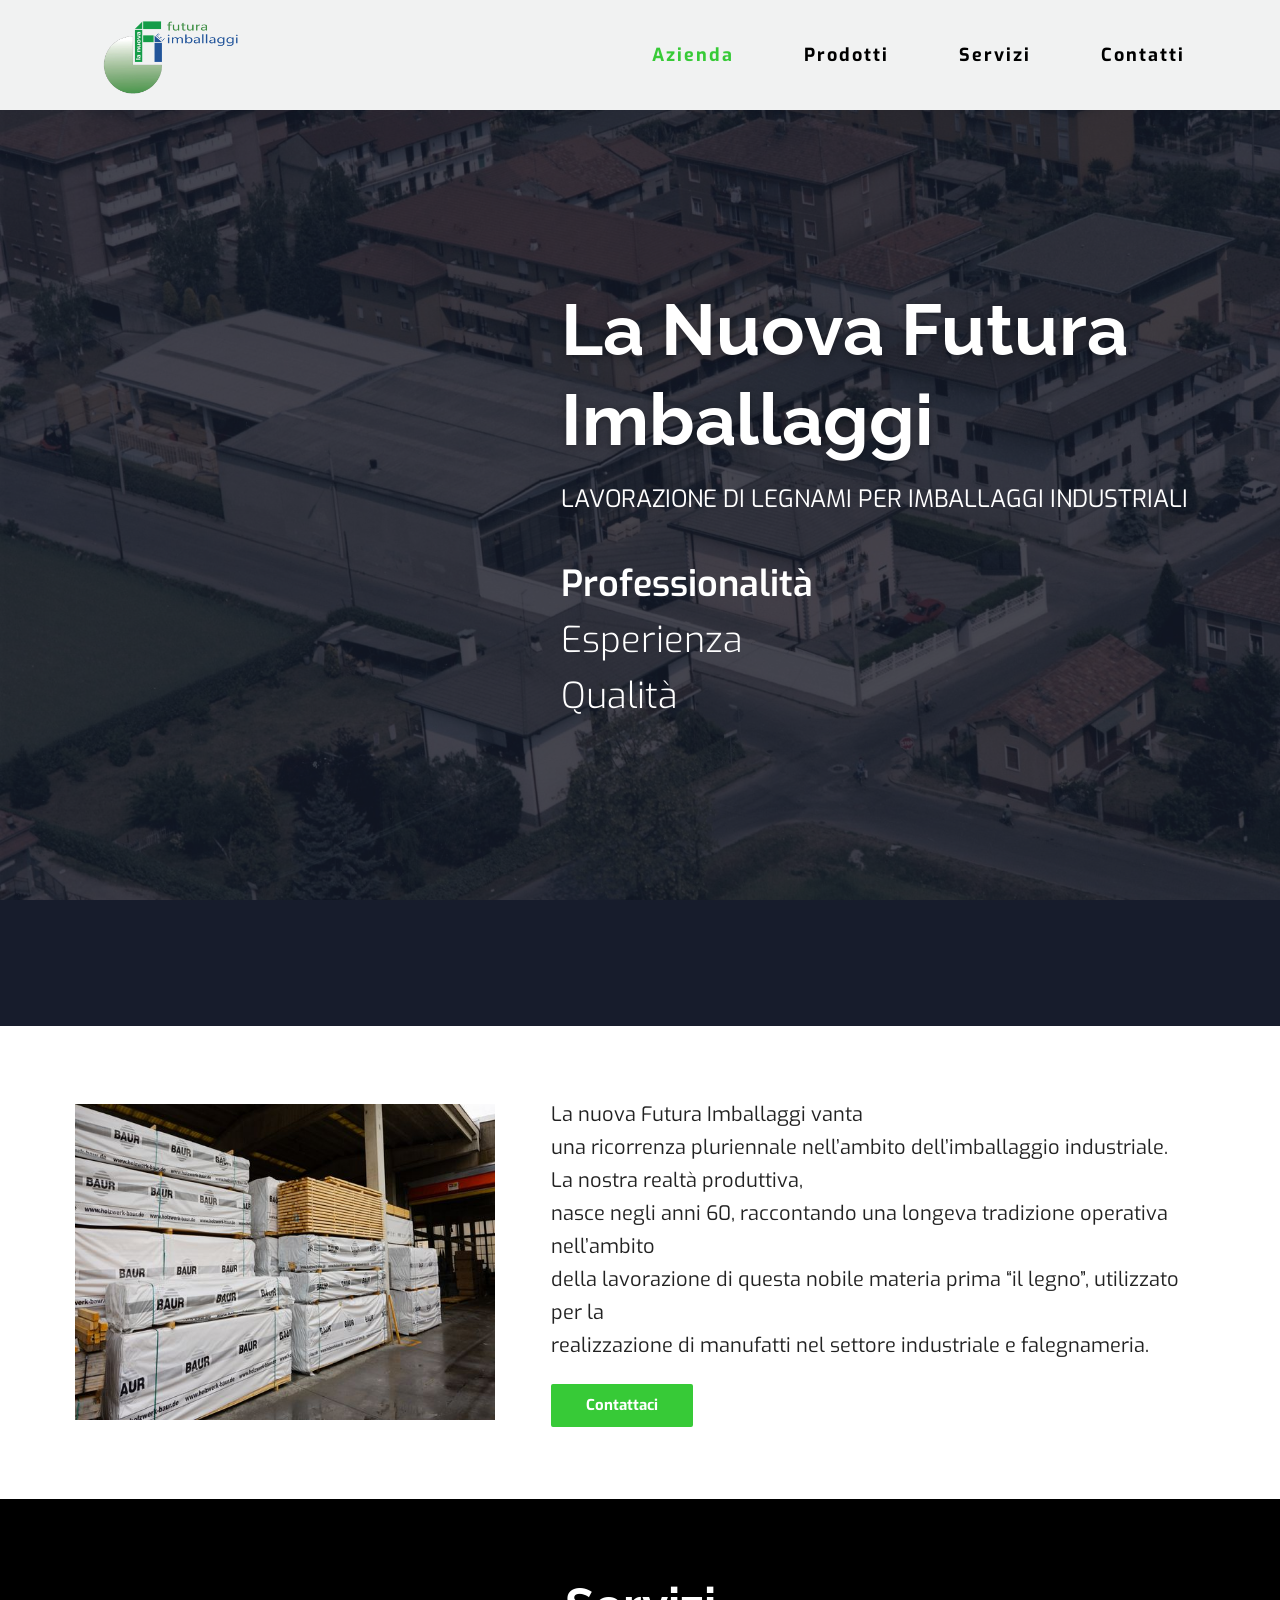
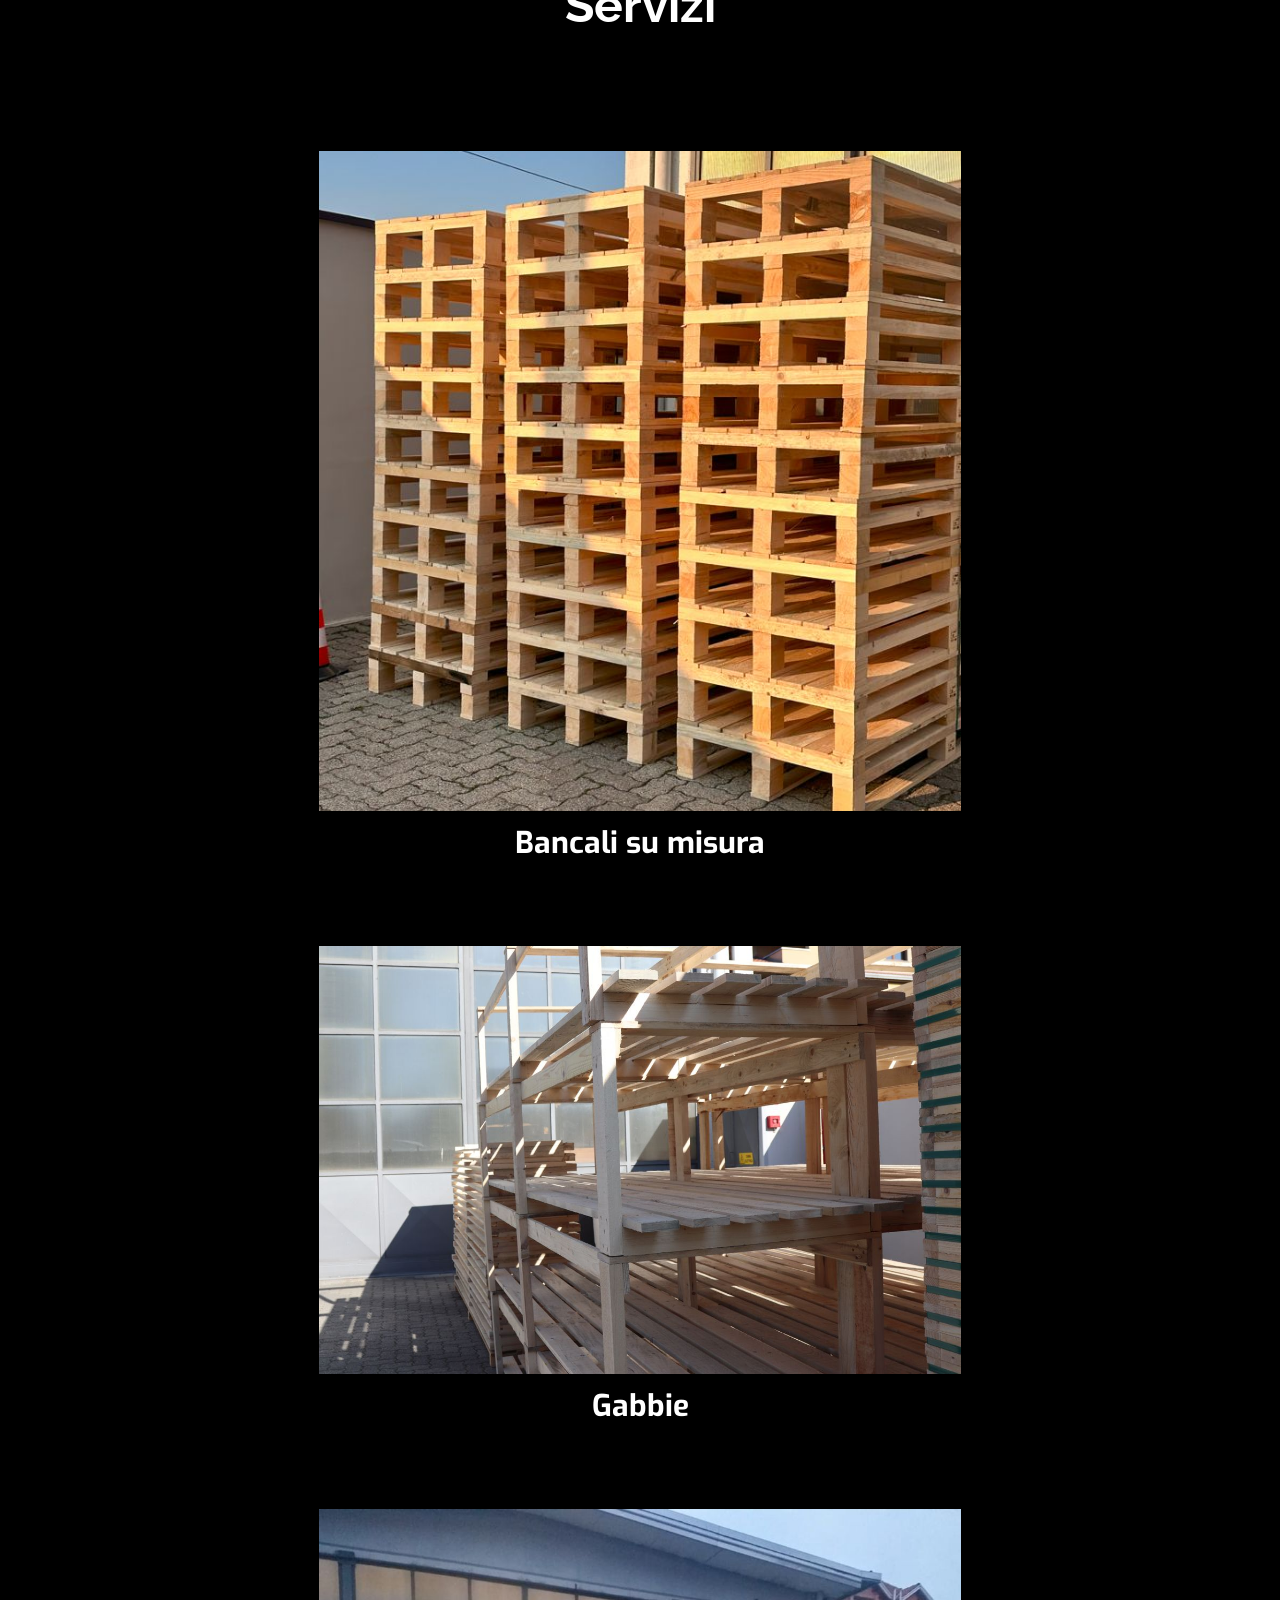
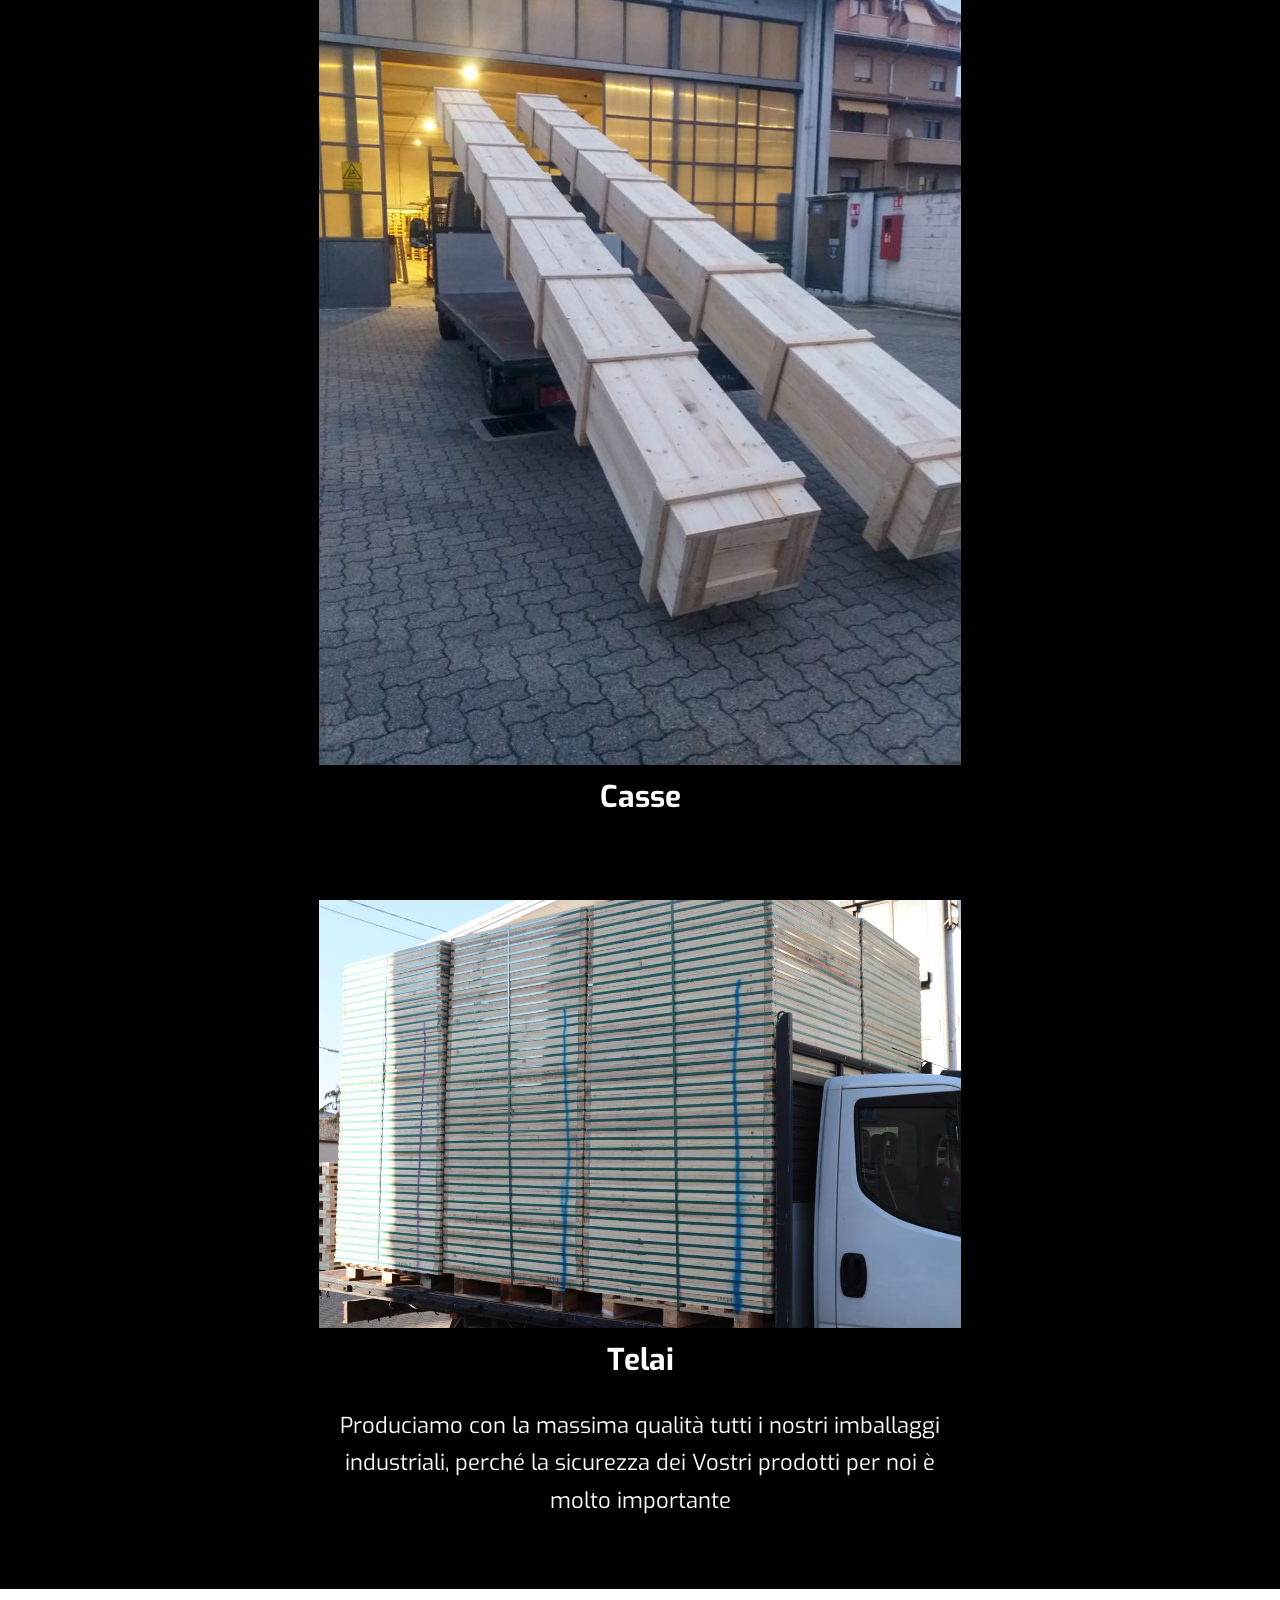
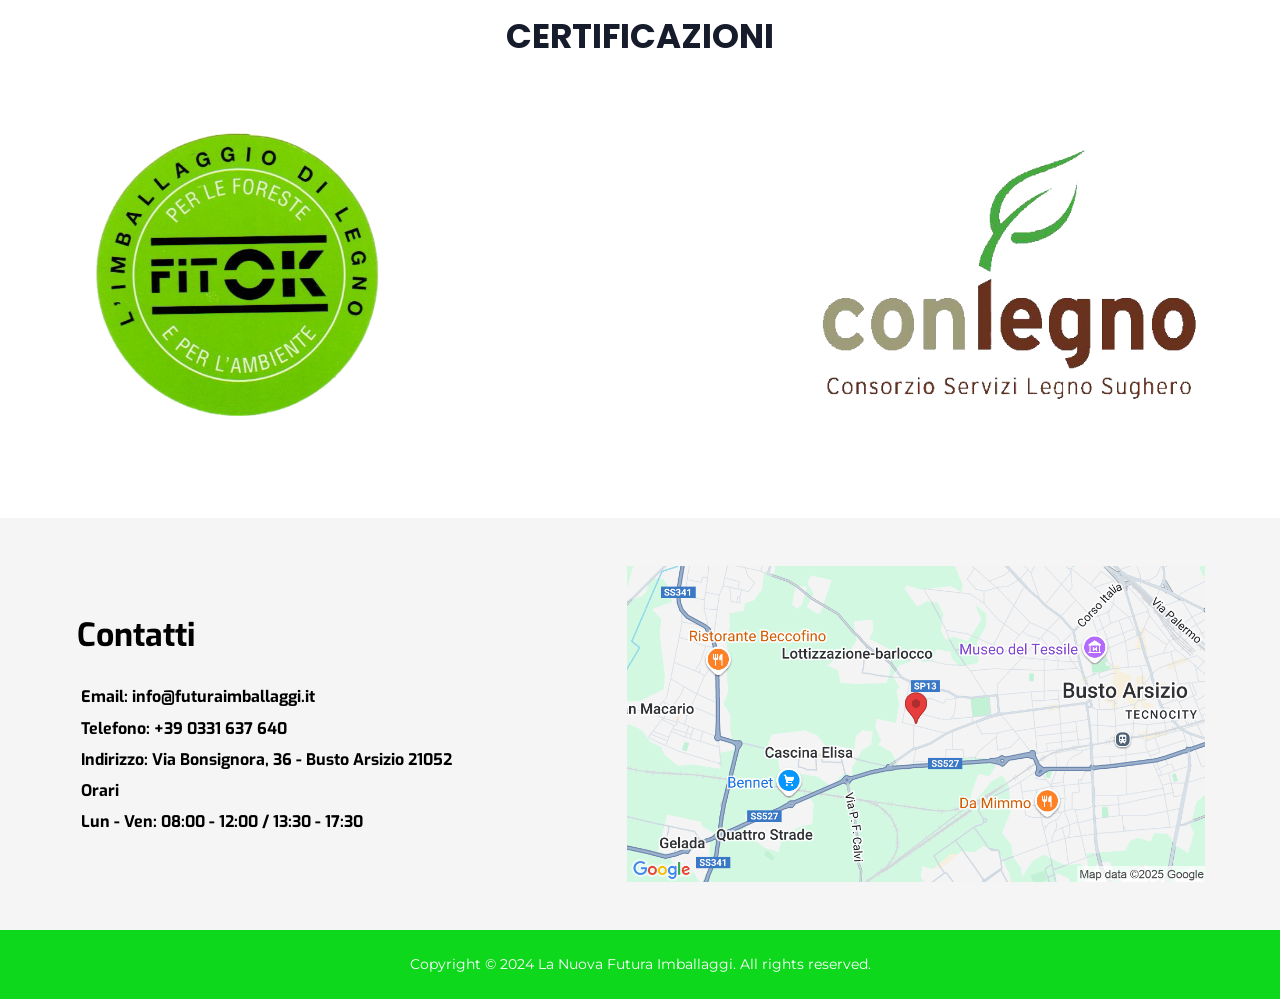
==== index.html @ c1a24e2b "Sito futuraimballaggi.it migrato da GoHighLevel Co-Authored-By: Claude Opus 5.5 <noreply@anthropic.c" ====
<!doctype html>
<html lang="it">
<head>
<meta charset="utf-8">
<meta name="viewport" content="width=device-width, initial-scale=1">
<title>La Nuova Futura Imballaggi – Lavorazione di legnami per imballaggi industriali</title>
<meta name="description" content="La Nuova Futura Imballaggi, Busto Arsizio: bancali su misura, gabbie, casse e telai in legno per imballaggi industriali dagli anni 60.">
<link rel="icon" href="assets/logo.png">
<link rel="preconnect" href="https://fonts.googleapis.com"><link rel="preconnect" href="https://fonts.gstatic.com" crossorigin>
<link href="https://fonts.googleapis.com/css2?family=Exo:wght@300;400;600;700&family=Raleway:wght@300;400;700&family=Poppins:wght@700&family=Montserrat:wght@400&display=swap" rel="stylesheet">
<link rel="stylesheet" href="style.css">
</head>
<body>
<header class="header" id="header">
  <div class="wrap">
    <a class="logo" href="index.html"><img src="assets/logo.png" alt="Futura Imballaggi"></a>
    <button class="burger" aria-label="Menu" onclick="document.getElementById('header').classList.toggle('aperto')"><span></span></button>
    <nav class="nav">
      <a href="index.html" class="attivo">Azienda</a>
      <a href="prodotti.html">Prodotti</a>
      <a href="servizi.html">Servizi</a>
      <a href="contatti.html">Contatti</a>
    </nav>
  </div>
</header>

<section class="hero-home">
  <div class="wrap">
    <div class="testo">
      <h1>La Nuova Futura Imballaggi</h1>
      <p class="sotto">Lavorazione di legnami per imballaggi industriali</p>
      <p class="valori"><strong>Professionalità</strong><span>Esperienza</span><span>Qualità</span></p>
    </div>
  </div>
</section>
<div class="banda"></div>

<section class="azienda">
  <div class="wrap">
    <div class="foto"><img src="assets/magazzino.jpg" alt="Magazzino legnami La Nuova Futura Imballaggi"></div>
    <div class="testo">
      <p>La nuova Futura Imballaggi vanta<br>una ricorrenza pluriennale nell’ambito dell’imballaggio industriale.<br>La nostra realtà produttiva,<br>nasce negli anni 60, raccontando una longeva tradizione operativa nell’ambito<br>della lavorazione di questa nobile materia prima “il legno”, utilizzato per la<br>realizzazione di manufatti nel settore industriale e falegnameria.</p>
      <a class="btn" href="contatti.html">Contattaci</a>
    </div>
  </div>
</section>

<section class="servizi-home">
  <div class="wrap">
    <h2>Servizi</h2>
    <div class="card bancali"><img src="assets/bancali-su-misura.jpg" alt="Bancali su misura"><h3>Bancali su misura</h3></div>
    <div class="card gabbie"><img src="assets/gabbie.jpg" alt="Gabbie in legno"><h3>Gabbie</h3></div>
    <div class="card casse"><img src="assets/casse.jpg" alt="Casse in legno"><h3>Casse</h3></div>
    <div class="card telai"><img src="assets/telai.jpg" alt="Telai in legno"><h3>Telai</h3></div>
    <p class="chiusura">Produciamo con la massima qualità tutti i nostri imballaggi industriali, perché la sicurezza dei Vostri prodotti per noi è molto importante</p>
  </div>
</section>

<section class="certificazioni">
  <div class="wrap">
    <h2>CERTIFICAZIONI</h2>
    <div class="loghi">
      <img class="fitok" src="assets/cert-fitok.png" alt="FITOK – Imballaggio di legno per le foreste e per l'ambiente">
      <img class="conlegno" src="assets/cert-conlegno.png" alt="Conlegno – Consorzio Servizi Legno Sughero">
    </div>
  </div>
</section>

<section class="contatti-home">
  <div class="wrap">
    <div>
      <h4>Contatti</h4>
      <p>Email: <a href="mailto:info@futuraimballaggi.it">info@futuraimballaggi.it</a><br>
      Telefono: <a href="tel:+390331637640">+39 0331 637 640</a><br>
      Indirizzo: Via Bonsignora, 36 - Busto Arsizio 21052<br>
      Orari<br>
      Lun - Ven: 08:00 - 12:00 / 13:30 - 17:30</p>
    </div>
    <a class="mappa" href="https://www.google.com/maps/search/?api=1&query=Google&query_place_id=ChIJQ7QGk66LhkcRwhSqW_oewTc" target="_blank" rel="noopener"><img src="assets/mappa-home.png" alt="Via Bonsignora, 36, 21052 Busto Arsizio VA, Italia"></a>
  </div>
</section>
<footer class="footer">Copyright © 2024 La Nuova Futura Imballaggi. All rights reserved.</footer>
</body>
</html>
---- style.css ----
/* La Nuova Futura Imballaggi — replica del sito originale */
:root{
  --verde:#37ca37;
  --verde-footer:#0dd81c;
  --verde-titolo:#13c91f;
  --header:#f1f2f2;
  --notte:#171c2c;
  --grigio-chiaro:#f6f6f6;
  --grigio-sezione:#f5f5f5;
  --testo:#000;
  --testo-tenue:#6b6b6b;
  --max:1170px;
}
*{box-sizing:border-box;margin:0;padding:0}
html{scroll-behavior:smooth}
body{font-family:'Exo',sans-serif;color:var(--testo);background:#fff;line-height:1.5;-webkit-font-smoothing:antialiased}
img{max-width:100%;display:block}
a{color:inherit;text-decoration:none}
.wrap{max-width:var(--max);margin:0 auto;padding:0 20px}
.header .wrap{max-width:1130px}

/* HEADER */
.header{background:var(--header);position:sticky;top:0;z-index:50}
.header .wrap{display:flex;align-items:center;justify-content:space-between;height:110px}
.logo img{height:96px;width:auto}
.nav{display:flex;gap:70px}
.nav a{font-family:'Exo',sans-serif;font-weight:700;font-size:18px;letter-spacing:2px;color:#000;transition:color .2s}
.nav a:hover,.nav a.attivo{color:var(--verde)}
.burger{display:none;background:none;border:0;cursor:pointer;width:34px;height:26px;position:relative}
.burger span,.burger span::before,.burger span::after{position:absolute;left:0;width:34px;height:3px;background:#000;content:"";transition:.25s}
.burger span{top:11px}.burger span::before{top:-10px}.burger span::after{top:10px}
.header.aperto .burger span{background:transparent}
.header.aperto .burger span::before{top:0;transform:rotate(45deg)}
.header.aperto .burger span::after{top:0;transform:rotate(-45deg)}

/* HERO HOME */
.hero-home{position:relative;background:url(assets/hero-azienda.jpg) center/cover no-repeat;min-height:790px;display:flex;align-items:center}
.hero-home::before{content:"";position:absolute;inset:0;background:rgba(23,28,44,.72)}
.hero-home .wrap{position:relative;width:100%;display:flex;justify-content:flex-end}
.hero-home .testo{width:57%;color:#fff;padding-left:0}
.hero-home h1{font-family:'Raleway',sans-serif;font-weight:700;font-size:72px;line-height:1.25;text-shadow:0 2px 8px rgba(0,0,0,.3)}
.hero-home .sotto{font-family:'Exo',sans-serif;font-size:24px;text-transform:uppercase;margin:16px 0 40px}
.hero-home .valori{font-family:'Exo',sans-serif;font-size:36px;line-height:1.55}
.hero-home .valori strong{font-weight:600}
.hero-home .valori span{font-weight:300;display:block}
.banda{background:var(--notte);height:126px}

/* CHI SIAMO */
.azienda{padding:72px 0}
.azienda .wrap{display:flex;gap:56px;align-items:center}
.azienda .foto{flex:0 0 420px}
.azienda .foto img{width:100%;height:316px;object-fit:cover}
.azienda .testo{font-size:20px;line-height:1.65;color:#222}
.btn{display:inline-block;background:var(--verde);color:#fff;font-family:'Exo',sans-serif;font-weight:700;font-size:15px;padding:7px 33px;border-radius:2px;margin-top:22px;border:2px solid var(--verde);transition:.2s}
.btn:hover{background:#2fb32f}

/* SERVIZI (home) */
.servizi-home{background:#000;color:#fff;padding:70px 0 70px;text-align:center}
.servizi-home h2{font-family:'Raleway',sans-serif;font-weight:700;font-size:48px;margin-bottom:110px}
.card{width:642px;max-width:100%;margin:0 auto 80px}
.card img{width:100%;object-fit:cover}
.card h3{font-family:'Exo',sans-serif;font-weight:700;font-size:30px;margin-top:10px}
.card.bancali img{height:660px}
.card.gabbie img{height:428px}
.card.casse img{height:856px}
.card.telai img{height:428px}
.servizi-home .card:last-of-type{margin-bottom:24px}
.servizi-home .chiusura{max-width:642px;margin:0 auto;font-size:22px;line-height:1.7}

/* CERTIFICAZIONI */
.certificazioni{background:#fff;padding:22px 0 90px;text-align:center}
.certificazioni h2{font-family:'Poppins',sans-serif;font-weight:700;font-size:34px;color:var(--notte);margin-bottom:60px}
.certificazioni .loghi{display:flex;justify-content:space-between;align-items:center}
.certificazioni .fitok{width:316px;margin-left:5px}
.certificazioni .conlegno{width:390px}
.certificazioni.piccolo h2{font-family:'Raleway',sans-serif;font-size:28px;margin-bottom:68px}
.certificazioni.piccolo .fitok{width:265px}
.certificazioni.piccolo .conlegno{width:360px}

/* CONTATTI (piè di pagina home) */
.contatti-home{background:var(--grigio-sezione);padding:48px 0}
.contatti-home .wrap{display:flex;justify-content:space-between;align-items:center;gap:40px}
.contatti-home h4{font-family:'Exo',sans-serif;font-weight:700;font-size:32px;margin-bottom:22px;padding-left:2px}
.contatti-home p{font-family:'Exo',sans-serif;font-weight:700;font-size:16px;line-height:1.95;padding-left:6px}
.contatti-home .mappa img{width:578px;height:316px;object-fit:cover}

/* FOOTER */
.footer{background:var(--verde-footer);color:#fff;text-align:center;padding:24px 20px;font-family:'Montserrat',sans-serif;font-size:14px}

/* HERO PAGINE INTERNE */
.hero-pagina{position:relative;background-position:center;background-size:cover;height:620px;display:flex;align-items:flex-start;justify-content:center}
.hero-pagina::before{content:"";position:absolute;inset:0;background:rgba(23,28,44,.62)}
.hero-pagina h1{position:relative;margin-top:240px;margin-right:34px;font-family:'Raleway',sans-serif;font-weight:700;font-size:72px;color:#fff;text-shadow:0 2px 8px rgba(0,0,0,.25)}
.hero-pagina.prodotti{background-image:url(assets/hero-prodotti.jpg)}
.hero-pagina.stabilimento{background-image:url(assets/hero-stabilimento.jpg);background-position:center 30%}

/* PRODOTTI */
.prodotti-testo{padding:58px 20px 70px;text-align:center;font-family:'Raleway',sans-serif;font-weight:300;font-size:26px;line-height:1.3;color:var(--testo-tenue)}
.prodotti-testo .intro{max-width:870px;margin:0 auto 64px}
.prodotti-testo strong{font-weight:700}
.prodotti-testo p{margin-bottom:34px}
.prodotti-testo .blocco{margin-top:66px}
.galleria{display:grid;grid-template-columns:repeat(3,1fr);gap:100px 10px;max-width:1120px;margin:30px auto 120px;padding:0 0}
.galleria img{width:100%;height:250px;object-fit:cover}

/* SERVIZI */
.servizi-pagina{background:var(--grigio-sezione);padding:56px 0 66px}
.servizi-pagina .testo{text-align:center;font-family:'Exo',sans-serif;font-size:19.5px;line-height:1.35;color:#555;max-width:1150px;margin:0 auto 74px;padding:0 20px}
.carosello{position:relative;max-width:1140px;margin:0 auto;height:500px;overflow:hidden;background:#000}
.carosello .slide{position:absolute;inset:0;opacity:0;transition:opacity .6s}
.carosello .slide.attiva{opacity:1}
.carosello .slide img{width:100%;height:100%;object-fit:cover}
.carosello button.freccia{position:absolute;top:50%;transform:translateY(-50%);background:none;border:0;color:#fff;font-size:34px;cursor:pointer;padding:10px 14px;z-index:2;text-shadow:0 1px 4px rgba(0,0,0,.5)}
.carosello .prev{left:6px}.carosello .next{right:6px}
.carosello .punti{position:absolute;bottom:16px;left:0;right:0;display:flex;justify-content:center;gap:8px;z-index:2}
.carosello .punti button{width:9px;height:9px;border-radius:50%;border:0;background:rgba(255,255,255,.5);cursor:pointer}
.carosello .punti button.attivo{background:#fff}

/* CONTATTI */
.contatti-pagina{background:var(--grigio-sezione);padding:96px 0 230px;text-align:center}
.contatti-pagina .mappa img{width:1100px;max-width:100%;height:300px;object-fit:cover;margin:0 auto}
.contatti-pagina h2{font-family:'Raleway',sans-serif;font-weight:700;font-size:28px;color:var(--verde-titolo);margin:44px 0 22px}
.contatti-pagina p{font-family:'Raleway',sans-serif;font-size:18px;line-height:1.5;color:#000}
.contatti-pagina .sede{margin-top:22px}

/* MOBILE */
@media (max-width:900px){
  .header .wrap{height:80px}
  .logo img{height:60px}
  .burger{display:block}
  .nav{position:absolute;top:80px;left:0;right:0;background:var(--header);flex-direction:column;gap:0;max-height:0;overflow:hidden;transition:max-height .3s}
  .nav a{padding:16px 24px;border-top:1px solid #ddd}
  .header.aperto .nav{max-height:320px}
  .hero-home{min-height:560px}
  .hero-home .testo{width:100%;padding:0}
  .hero-home h1{font-size:42px}
  .hero-home .sotto{font-size:17px}
  .hero-home .valori{font-size:26px}
  .banda{height:60px}
  .azienda .wrap{flex-direction:column;gap:28px}
  .azienda .foto{flex:none;width:100%}
  .azienda .testo{font-size:17px}
  .servizi-home h2{font-size:38px;margin-bottom:50px}
  .card{margin-bottom:50px}
  .card.bancali img{height:auto;aspect-ratio:696/716}
  .card.gabbie img,.card.telai img{height:auto;aspect-ratio:3/2}
  .card.casse img{height:auto;aspect-ratio:3/4}
  .card h3{font-size:24px}
  .servizi-home .chiusura{font-size:18px}
  .certificazioni h2{font-size:28px;margin-bottom:36px}
  .certificazioni .loghi{flex-direction:column;gap:40px}
  .certificazioni .fitok,.certificazioni.piccolo .fitok{width:220px;margin:0}
  .certificazioni .conlegno,.certificazioni.piccolo .conlegno{width:280px}
  .contatti-home .wrap{flex-direction:column;align-items:flex-start}
  .contatti-home .mappa img{width:100%;height:auto}
  .hero-pagina{height:380px}
  .hero-pagina h1{font-size:44px;margin:150px 0 0}
  .prodotti-testo{font-size:20px}
  .galleria{grid-template-columns:1fr;gap:14px;padding:0 20px;margin-bottom:70px}
  .galleria img{height:auto;aspect-ratio:4/3}
  .servizi-pagina .testo{font-size:17px}
  .carosello{height:280px;margin:0 20px}
  .contatti-pagina{padding:56px 20px 110px}
  .contatti-pagina .mappa img{height:180px}
}
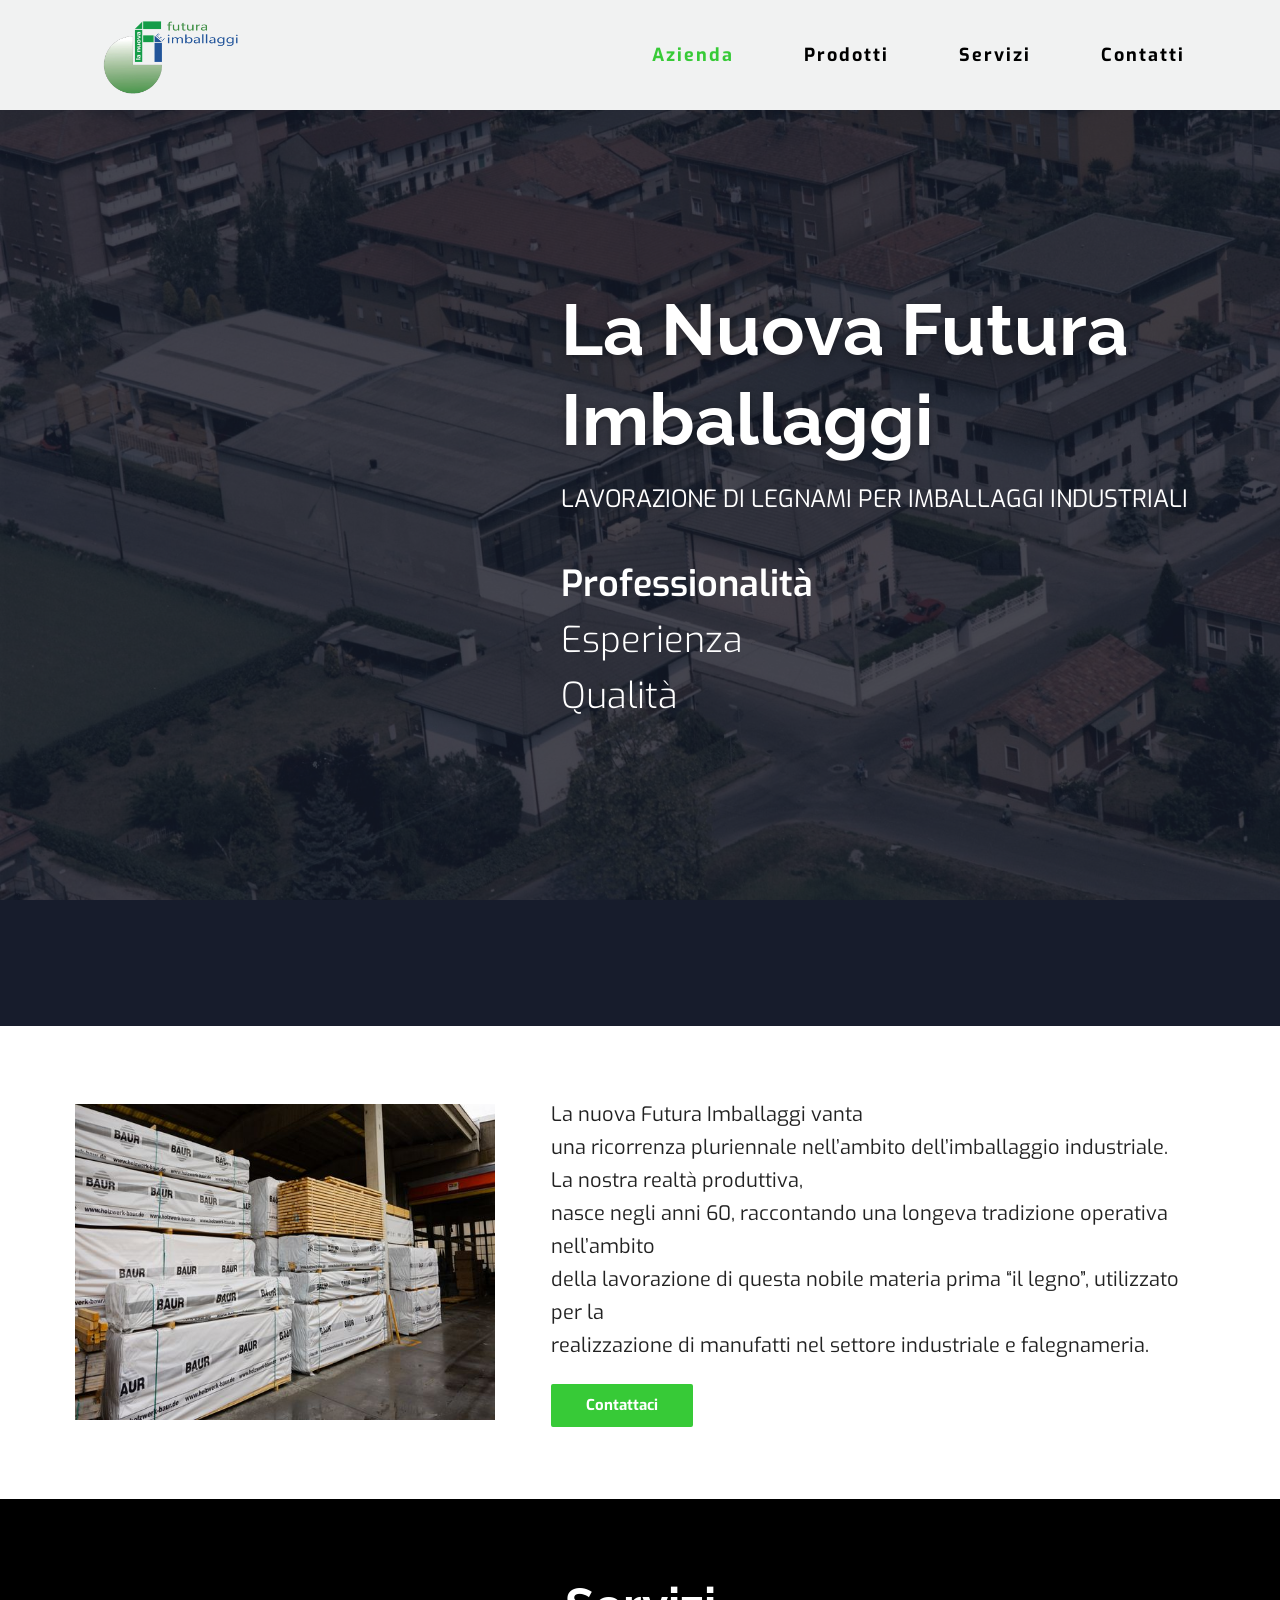
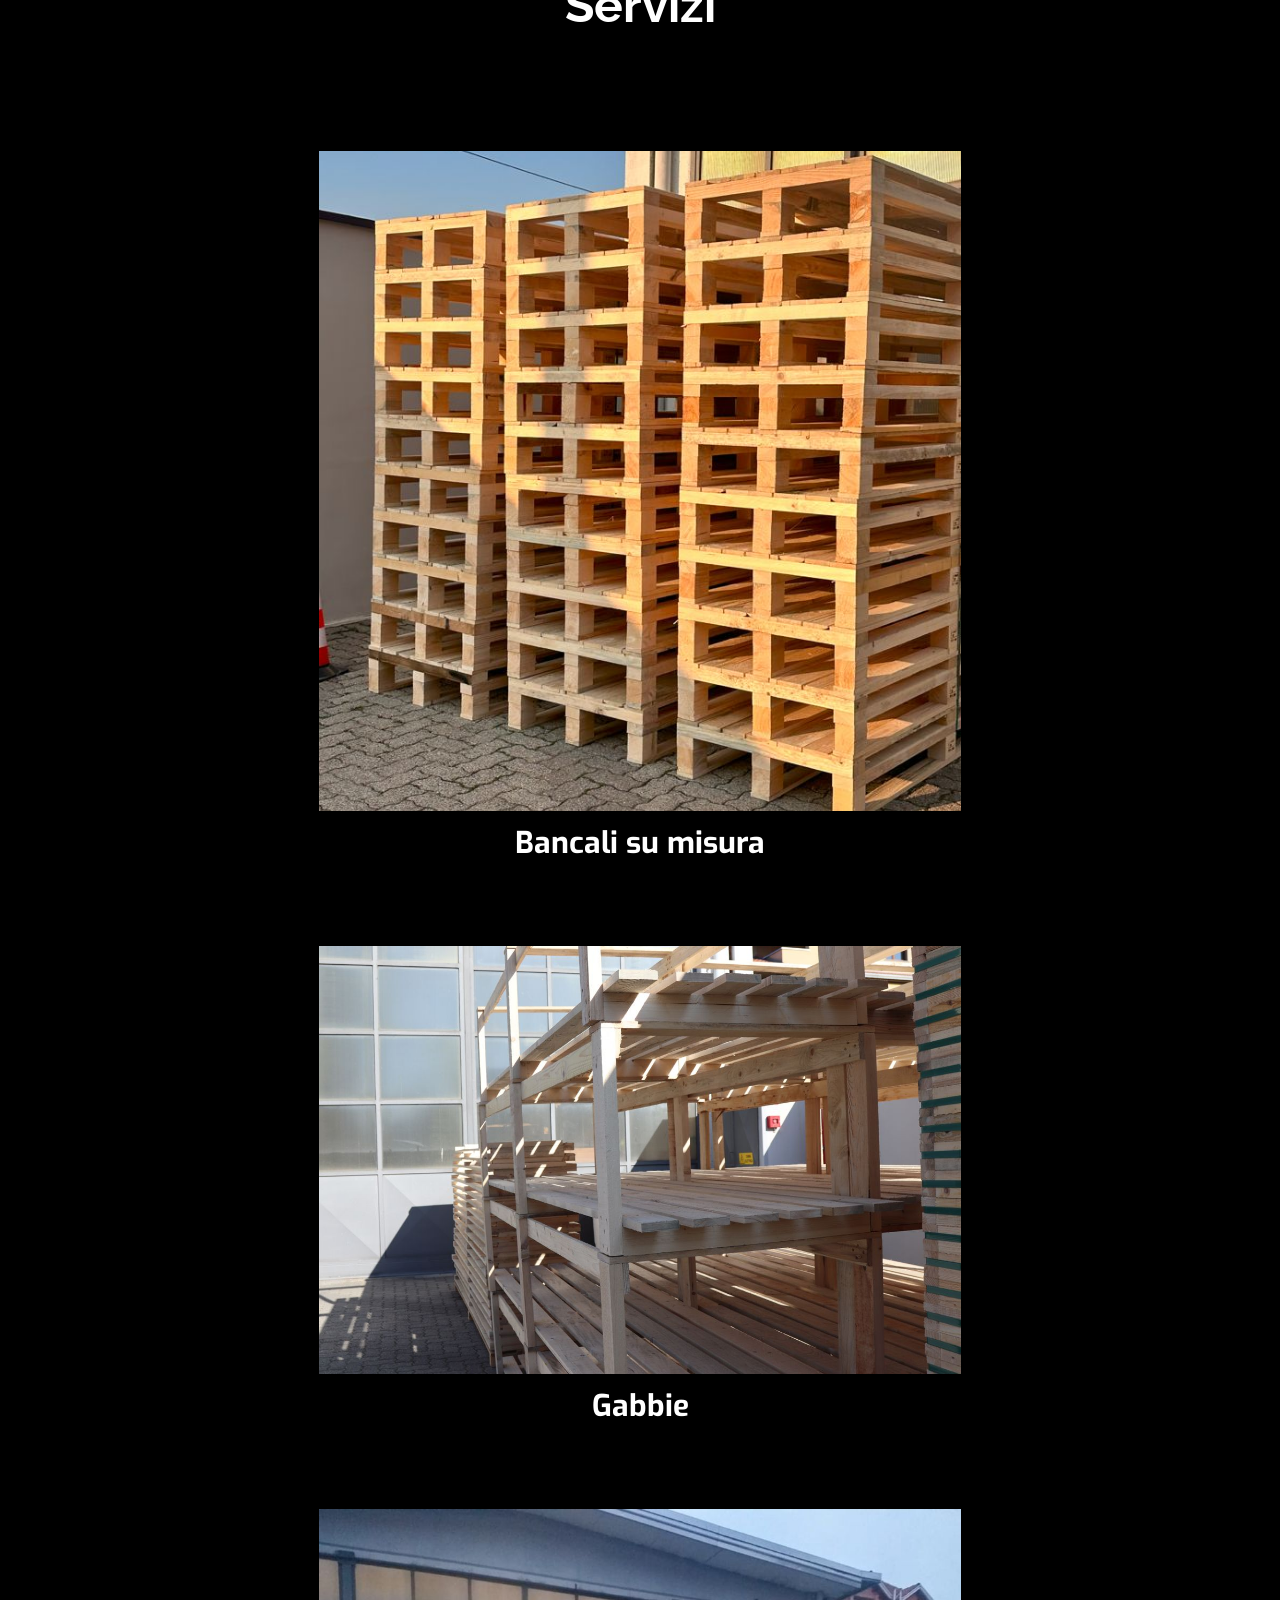
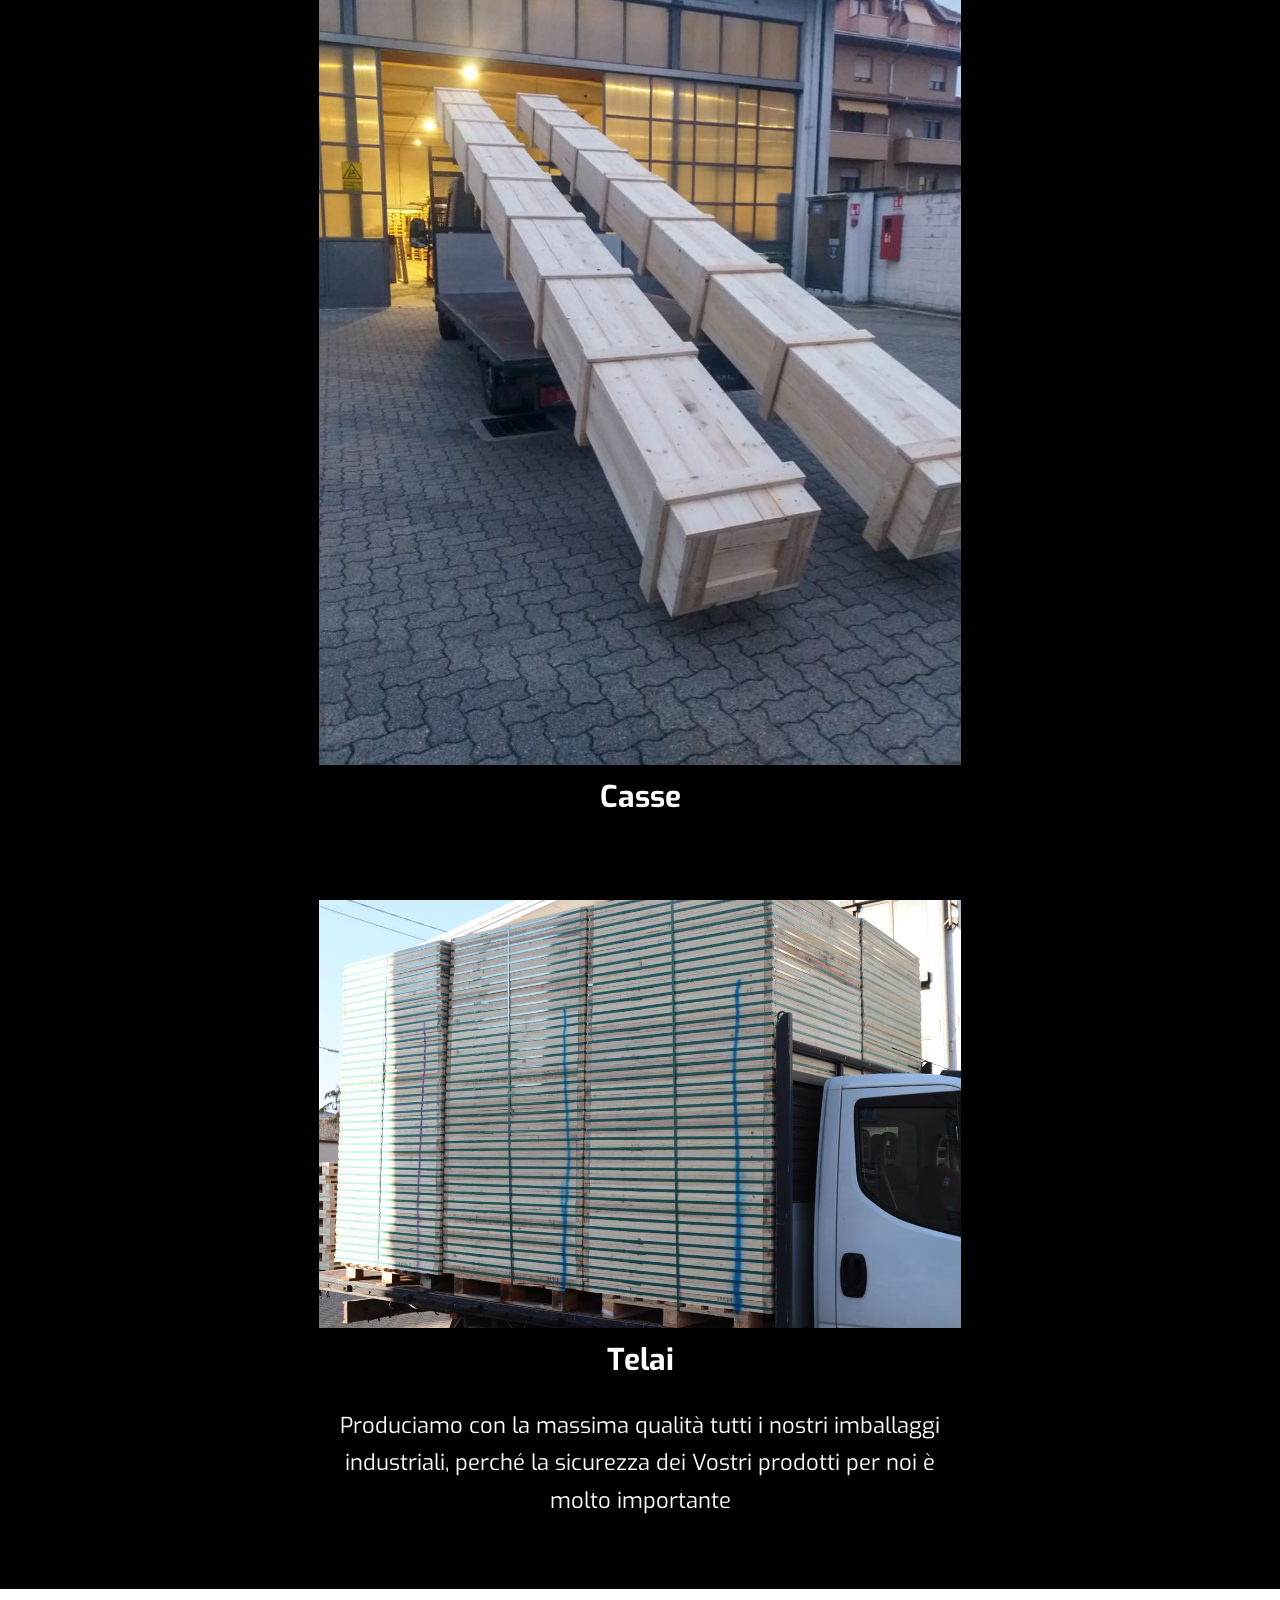
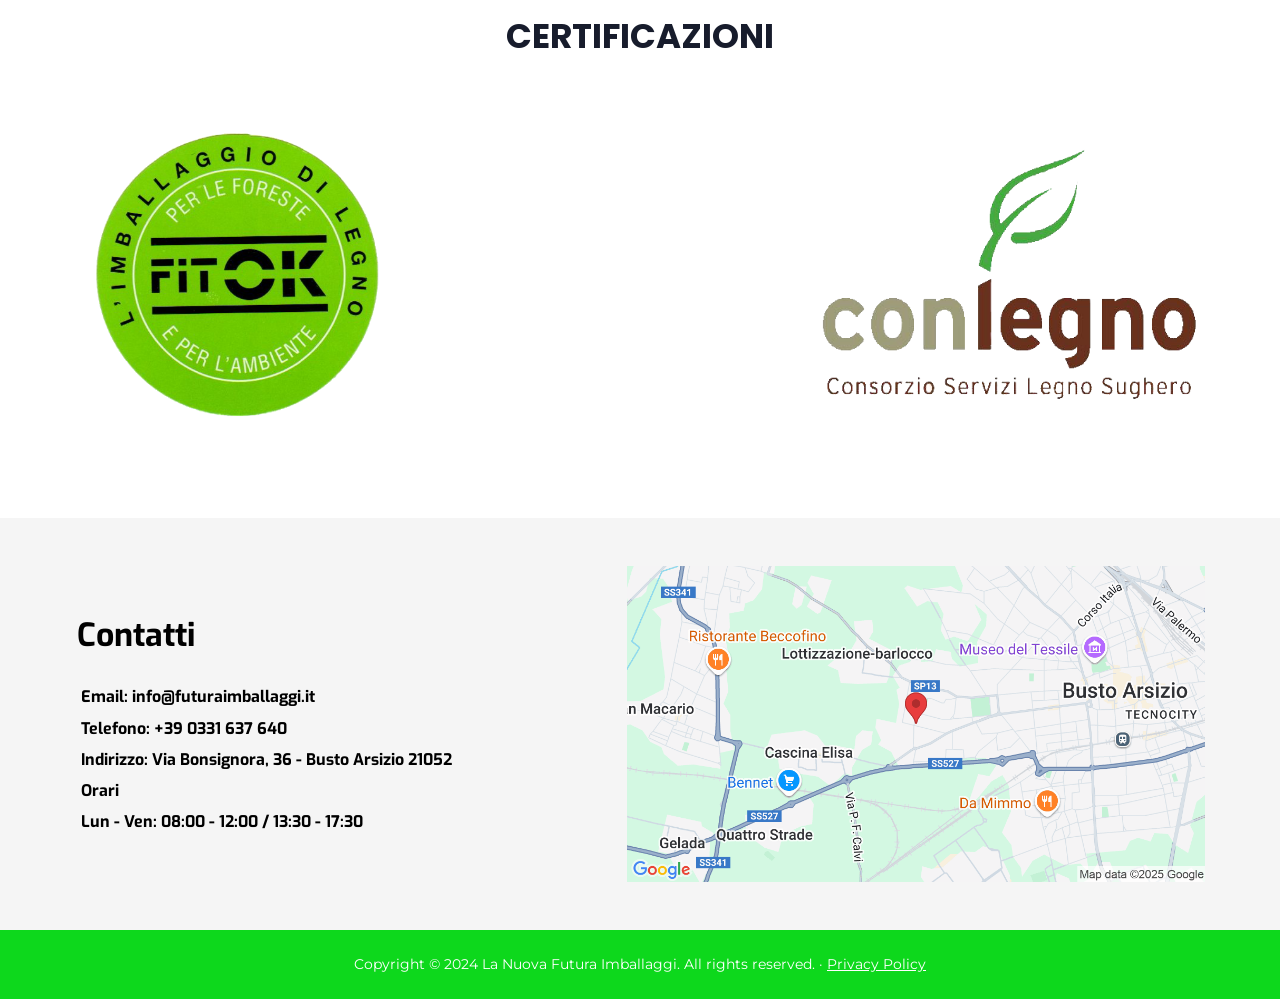
==== commit 50a497b7: "Pagina privacy, link nel modulo e nel footer, font ospitati localmente Co-Authored-By: Claude Opus 5" ====
--- a/index.html
+++ b/index.html
@@ -6,8 +6,7 @@
 <title>La Nuova Futura Imballaggi – Lavorazione di legnami per imballaggi industriali</title>
 <meta name="description" content="La Nuova Futura Imballaggi, Busto Arsizio: bancali su misura, gabbie, casse e telai in legno per imballaggi industriali dagli anni 60.">
 <link rel="icon" href="assets/logo.png">
-<link rel="preconnect" href="https://fonts.googleapis.com"><link rel="preconnect" href="https://fonts.gstatic.com" crossorigin>
-<link href="https://fonts.googleapis.com/css2?family=Exo:wght@300;400;600;700&family=Raleway:wght@300;400;700&family=Poppins:wght@700&family=Montserrat:wght@400&display=swap" rel="stylesheet">
+<link rel="stylesheet" href="assets/fonts.css">
 <link rel="stylesheet" href="style.css">
 </head>
 <body>
@@ -79,6 +78,6 @@
     <a class="mappa" href="https://www.google.com/maps/search/?api=1&query=Google&query_place_id=ChIJQ7QGk66LhkcRwhSqW_oewTc" target="_blank" rel="noopener"><img src="assets/mappa-home.png" alt="Via Bonsignora, 36, 21052 Busto Arsizio VA, Italia"></a>
   </div>
 </section>
-<footer class="footer">Copyright © 2024 La Nuova Futura Imballaggi. All rights reserved.</footer>
+<footer class="footer">Copyright © 2024 La Nuova Futura Imballaggi. All rights reserved. · <a href="privacy.html">Privacy Policy</a></footer>
 </body>
 </html>
--- a/assets/fonts.css
+++ b/assets/fonts.css
@@ -0,0 +1,145 @@
+/* Font ospitati localmente (nessuna richiesta a Google) */
+@font-face {
+  font-family: 'Exo';
+  font-style: normal;
+  font-weight: 300;
+  font-display: swap;
+  src: url(fonts/exo-300-latin-ext-dabd59.woff2) format('woff2');
+  unicode-range: U+0100-02BA, U+02BD-02C5, U+02C7-02CC, U+02CE-02D7, U+02DD-02FF, U+0304, U+0308, U+0329, U+1D00-1DBF, U+1E00-1E9F, U+1EF2-1EFF, U+2020, U+20A0-20AB, U+20AD-20C4, U+2113, U+2C60-2C7F, U+A720-A7FF;
+}
+@font-face {
+  font-family: 'Exo';
+  font-style: normal;
+  font-weight: 300;
+  font-display: swap;
+  src: url(fonts/exo-300-latin-aeacc9.woff2) format('woff2');
+  unicode-range: U+0000-00FF, U+0131, U+0152-0153, U+02BB-02BC, U+02C6, U+02DA, U+02DC, U+0304, U+0308, U+0329, U+2000-206F, U+20AC, U+2122, U+2191, U+2193, U+2212, U+2215, U+FEFF, U+FFFD;
+}
+@font-face {
+  font-family: 'Exo';
+  font-style: normal;
+  font-weight: 400;
+  font-display: swap;
+  src: url(fonts/exo-400-latin-ext-dabd59.woff2) format('woff2');
+  unicode-range: U+0100-02BA, U+02BD-02C5, U+02C7-02CC, U+02CE-02D7, U+02DD-02FF, U+0304, U+0308, U+0329, U+1D00-1DBF, U+1E00-1E9F, U+1EF2-1EFF, U+2020, U+20A0-20AB, U+20AD-20C4, U+2113, U+2C60-2C7F, U+A720-A7FF;
+}
+@font-face {
+  font-family: 'Exo';
+  font-style: normal;
+  font-weight: 400;
+  font-display: swap;
+  src: url(fonts/exo-400-latin-aeacc9.woff2) format('woff2');
+  unicode-range: U+0000-00FF, U+0131, U+0152-0153, U+02BB-02BC, U+02C6, U+02DA, U+02DC, U+0304, U+0308, U+0329, U+2000-206F, U+20AC, U+2122, U+2191, U+2193, U+2212, U+2215, U+FEFF, U+FFFD;
+}
+@font-face {
+  font-family: 'Exo';
+  font-style: normal;
+  font-weight: 600;
+  font-display: swap;
+  src: url(fonts/exo-600-latin-ext-dabd59.woff2) format('woff2');
+  unicode-range: U+0100-02BA, U+02BD-02C5, U+02C7-02CC, U+02CE-02D7, U+02DD-02FF, U+0304, U+0308, U+0329, U+1D00-1DBF, U+1E00-1E9F, U+1EF2-1EFF, U+2020, U+20A0-20AB, U+20AD-20C4, U+2113, U+2C60-2C7F, U+A720-A7FF;
+}
+@font-face {
+  font-family: 'Exo';
+  font-style: normal;
+  font-weight: 600;
+  font-display: swap;
+  src: url(fonts/exo-600-latin-aeacc9.woff2) format('woff2');
+  unicode-range: U+0000-00FF, U+0131, U+0152-0153, U+02BB-02BC, U+02C6, U+02DA, U+02DC, U+0304, U+0308, U+0329, U+2000-206F, U+20AC, U+2122, U+2191, U+2193, U+2212, U+2215, U+FEFF, U+FFFD;
+}
+@font-face {
+  font-family: 'Exo';
+  font-style: normal;
+  font-weight: 700;
+  font-display: swap;
+  src: url(fonts/exo-700-latin-ext-dabd59.woff2) format('woff2');
+  unicode-range: U+0100-02BA, U+02BD-02C5, U+02C7-02CC, U+02CE-02D7, U+02DD-02FF, U+0304, U+0308, U+0329, U+1D00-1DBF, U+1E00-1E9F, U+1EF2-1EFF, U+2020, U+20A0-20AB, U+20AD-20C4, U+2113, U+2C60-2C7F, U+A720-A7FF;
+}
+@font-face {
+  font-family: 'Exo';
+  font-style: normal;
+  font-weight: 700;
+  font-display: swap;
+  src: url(fonts/exo-700-latin-aeacc9.woff2) format('woff2');
+  unicode-range: U+0000-00FF, U+0131, U+0152-0153, U+02BB-02BC, U+02C6, U+02DA, U+02DC, U+0304, U+0308, U+0329, U+2000-206F, U+20AC, U+2122, U+2191, U+2193, U+2212, U+2215, U+FEFF, U+FFFD;
+}
+@font-face {
+  font-family: 'Montserrat';
+  font-style: normal;
+  font-weight: 400;
+  font-display: swap;
+  src: url(fonts/montserrat-400-latin-ext-1e0fa4.woff2) format('woff2');
+  unicode-range: U+0100-02BA, U+02BD-02C5, U+02C7-02CC, U+02CE-02D7, U+02DD-02FF, U+0304, U+0308, U+0329, U+1D00-1DBF, U+1E00-1E9F, U+1EF2-1EFF, U+2020, U+20A0-20AB, U+20AD-20C4, U+2113, U+2C60-2C7F, U+A720-A7FF;
+}
+@font-face {
+  font-family: 'Montserrat';
+  font-style: normal;
+  font-weight: 400;
+  font-display: swap;
+  src: url(fonts/montserrat-400-latin-4a180e.woff2) format('woff2');
+  unicode-range: U+0000-00FF, U+0131, U+0152-0153, U+02BB-02BC, U+02C6, U+02DA, U+02DC, U+0304, U+0308, U+0329, U+2000-206F, U+20AC, U+2122, U+2191, U+2193, U+2212, U+2215, U+FEFF, U+FFFD;
+}
+@font-face {
+  font-family: 'Poppins';
+  font-style: normal;
+  font-weight: 700;
+  font-display: swap;
+  src: url(fonts/poppins-700-latin-ext-293d06.woff2) format('woff2');
+  unicode-range: U+0100-02BA, U+02BD-02C5, U+02C7-02CC, U+02CE-02D7, U+02DD-02FF, U+0304, U+0308, U+0329, U+1D00-1DBF, U+1E00-1E9F, U+1EF2-1EFF, U+2020, U+20A0-20AB, U+20AD-20C4, U+2113, U+2C60-2C7F, U+A720-A7FF;
+}
+@font-face {
+  font-family: 'Poppins';
+  font-style: normal;
+  font-weight: 700;
+  font-display: swap;
+  src: url(fonts/poppins-700-latin-ddd022.woff2) format('woff2');
+  unicode-range: U+0000-00FF, U+0131, U+0152-0153, U+02BB-02BC, U+02C6, U+02DA, U+02DC, U+0304, U+0308, U+0329, U+2000-206F, U+20AC, U+2122, U+2191, U+2193, U+2212, U+2215, U+FEFF, U+FFFD;
+}
+@font-face {
+  font-family: 'Raleway';
+  font-style: normal;
+  font-weight: 300;
+  font-display: swap;
+  src: url(fonts/raleway-300-latin-ext-7d2ee9.woff2) format('woff2');
+  unicode-range: U+0100-02BA, U+02BD-02C5, U+02C7-02CC, U+02CE-02D7, U+02DD-02FF, U+0304, U+0308, U+0329, U+1D00-1DBF, U+1E00-1E9F, U+1EF2-1EFF, U+2020, U+20A0-20AB, U+20AD-20C4, U+2113, U+2C60-2C7F, U+A720-A7FF;
+}
+@font-face {
+  font-family: 'Raleway';
+  font-style: normal;
+  font-weight: 300;
+  font-display: swap;
+  src: url(fonts/raleway-300-latin-faccb3.woff2) format('woff2');
+  unicode-range: U+0000-00FF, U+0131, U+0152-0153, U+02BB-02BC, U+02C6, U+02DA, U+02DC, U+0304, U+0308, U+0329, U+2000-206F, U+20AC, U+2122, U+2191, U+2193, U+2212, U+2215, U+FEFF, U+FFFD;
+}
+@font-face {
+  font-family: 'Raleway';
+  font-style: normal;
+  font-weight: 400;
+  font-display: swap;
+  src: url(fonts/raleway-400-latin-ext-7d2ee9.woff2) format('woff2');
+  unicode-range: U+0100-02BA, U+02BD-02C5, U+02C7-02CC, U+02CE-02D7, U+02DD-02FF, U+0304, U+0308, U+0329, U+1D00-1DBF, U+1E00-1E9F, U+1EF2-1EFF, U+2020, U+20A0-20AB, U+20AD-20C4, U+2113, U+2C60-2C7F, U+A720-A7FF;
+}
+@font-face {
+  font-family: 'Raleway';
+  font-style: normal;
+  font-weight: 400;
+  font-display: swap;
+  src: url(fonts/raleway-400-latin-faccb3.woff2) format('woff2');
+  unicode-range: U+0000-00FF, U+0131, U+0152-0153, U+02BB-02BC, U+02C6, U+02DA, U+02DC, U+0304, U+0308, U+0329, U+2000-206F, U+20AC, U+2122, U+2191, U+2193, U+2212, U+2215, U+FEFF, U+FFFD;
+}
+@font-face {
+  font-family: 'Raleway';
+  font-style: normal;
+  font-weight: 700;
+  font-display: swap;
+  src: url(fonts/raleway-700-latin-ext-7d2ee9.woff2) format('woff2');
+  unicode-range: U+0100-02BA, U+02BD-02C5, U+02C7-02CC, U+02CE-02D7, U+02DD-02FF, U+0304, U+0308, U+0329, U+1D00-1DBF, U+1E00-1E9F, U+1EF2-1EFF, U+2020, U+20A0-20AB, U+20AD-20C4, U+2113, U+2C60-2C7F, U+A720-A7FF;
+}
+@font-face {
+  font-family: 'Raleway';
+  font-style: normal;
+  font-weight: 700;
+  font-display: swap;
+  src: url(fonts/raleway-700-latin-faccb3.woff2) format('woff2');
+  unicode-range: U+0000-00FF, U+0131, U+0152-0153, U+02BB-02BC, U+02C6, U+02DA, U+02DC, U+0304, U+0308, U+0329, U+2000-206F, U+20AC, U+2122, U+2191, U+2193, U+2212, U+2215, U+FEFF, U+FFFD;
+}
--- a/style.css
+++ b/style.css
@@ -117,7 +117,7 @@
 .carosello .punti button.attivo{background:#fff}
 
 /* CONTATTI */
-.contatti-pagina{background:var(--grigio-sezione);padding:96px 0 230px;text-align:center}
+.contatti-pagina{background:var(--grigio-sezione);padding:96px 20px 120px;text-align:center}
 .contatti-pagina .mappa img{width:1100px;max-width:100%;height:300px;object-fit:cover;margin:0 auto}
 .contatti-pagina h2{font-family:'Raleway',sans-serif;font-weight:700;font-size:28px;color:var(--verde-titolo);margin:44px 0 22px}
 .contatti-pagina p{font-family:'Raleway',sans-serif;font-size:18px;line-height:1.5;color:#000}
@@ -163,3 +163,34 @@
   .contatti-pagina{padding:56px 20px 110px}
   .contatti-pagina .mappa img{height:180px}
 }
+
+/* MODULO CONTATTI */
+.modulo{max-width:760px;margin:64px auto 0;text-align:left;background:#fff;padding:36px 40px;border-top:4px solid var(--verde);box-shadow:0 2px 14px rgba(0,0,0,.06)}
+.modulo h3{font-family:'Raleway',sans-serif;font-weight:700;font-size:24px;margin-bottom:24px;text-align:center}
+.modulo .riga{display:flex;gap:20px}
+.modulo .riga label{flex:1}
+.modulo label{display:block;font-family:'Exo',sans-serif;font-weight:600;font-size:15px;margin-bottom:18px}
+.modulo input[type=text],.modulo input[type=email],.modulo input[type=tel],.modulo textarea{display:block;width:100%;margin-top:6px;padding:11px 12px;border:1px solid #ccc;border-radius:2px;font:400 16px 'Exo',sans-serif;background:#fafafa}
+.modulo input:focus,.modulo textarea:focus{outline:none;border-color:var(--verde);background:#fff}
+.modulo .privacy{font-weight:400;font-size:14px;display:flex;gap:10px;align-items:flex-start}
+.modulo .privacy input{margin-top:3px;flex:none}
+.modulo .btn{cursor:pointer;font-size:16px;padding:10px 40px;margin-top:4px}
+.nascosto{position:absolute;left:-9999px}
+.contatti-pagina .btn{margin-top:30px}
+@media (max-width:900px){
+  .modulo{padding:26px 20px;margin-top:44px}
+  .modulo .riga{flex-direction:column;gap:0}
+}
+
+/* PRIVACY */
+.footer a{color:#fff;text-decoration:underline}
+.modulo .privacy a{color:#1f9c1f;text-decoration:underline}
+.privacy-pagina{background:#fff;padding:64px 0 90px}
+.privacy-pagina .wrap{max-width:860px}
+.privacy-pagina h2{font-family:'Raleway',sans-serif;font-weight:700;font-size:30px;color:var(--notte)}
+.privacy-pagina .nota{color:#777;font-size:15px;margin:6px 0 34px}
+.privacy-pagina h3{font-family:'Raleway',sans-serif;font-weight:700;font-size:20px;color:#1f9c1f;margin:30px 0 10px}
+.privacy-pagina p,.privacy-pagina li{font-size:16.5px;line-height:1.65;color:#333;margin-bottom:10px}
+.privacy-pagina ul{padding-left:22px}
+.privacy-pagina a{color:#1f9c1f;text-decoration:underline}
+@media (max-width:900px){.privacy-pagina{padding:40px 0 60px}.privacy-pagina h2{font-size:24px}}
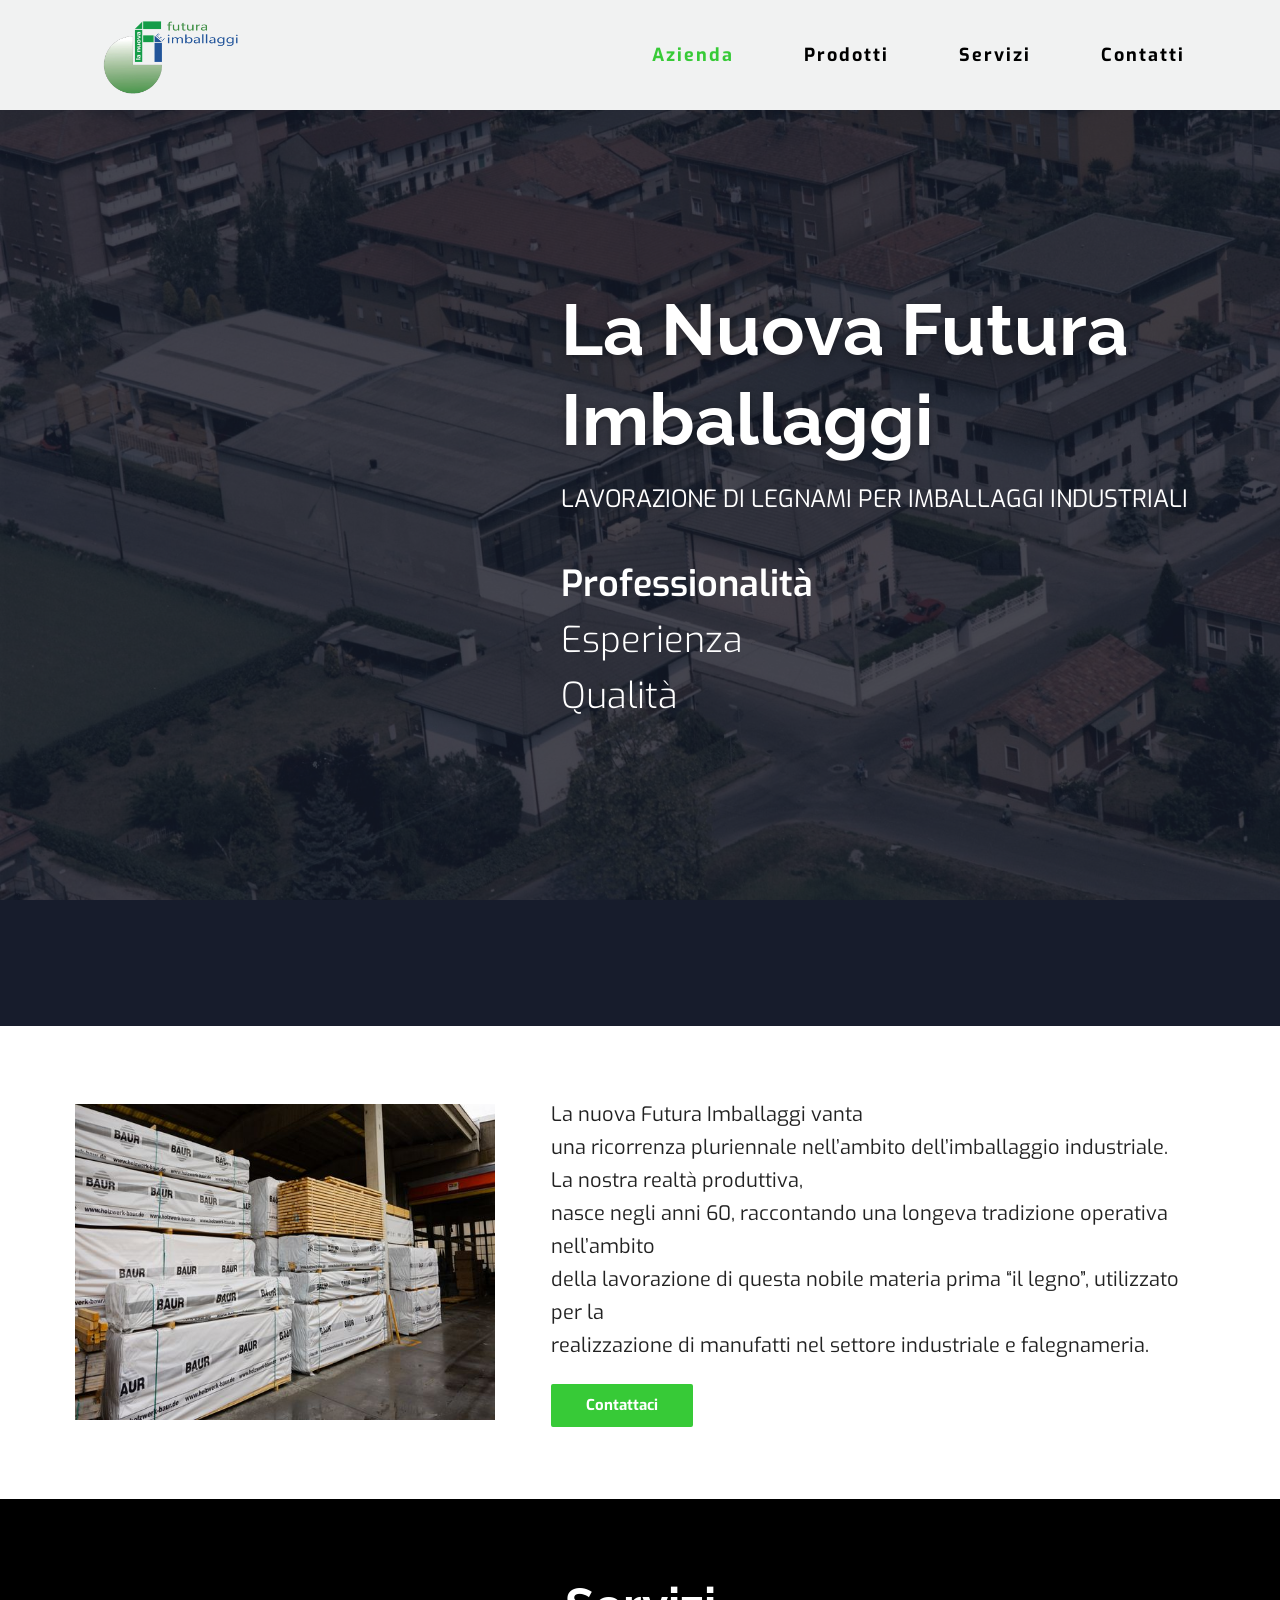
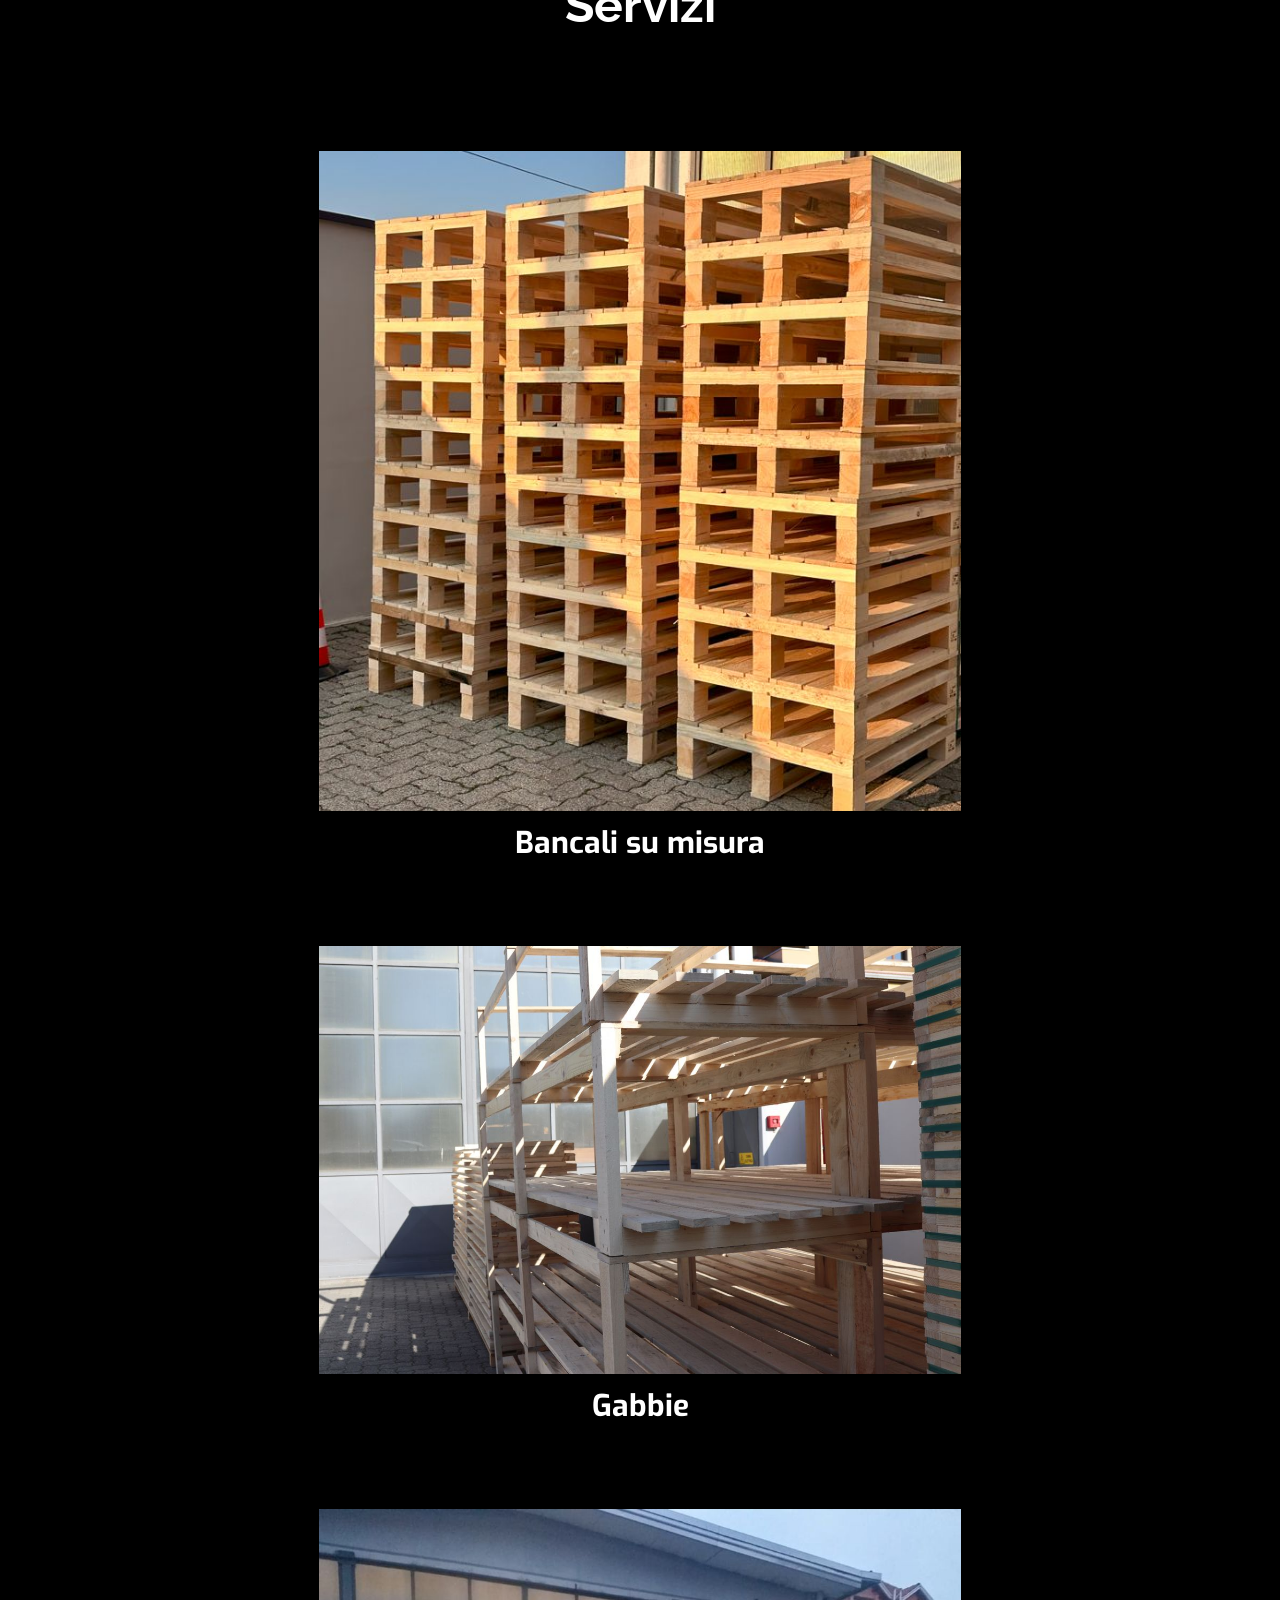
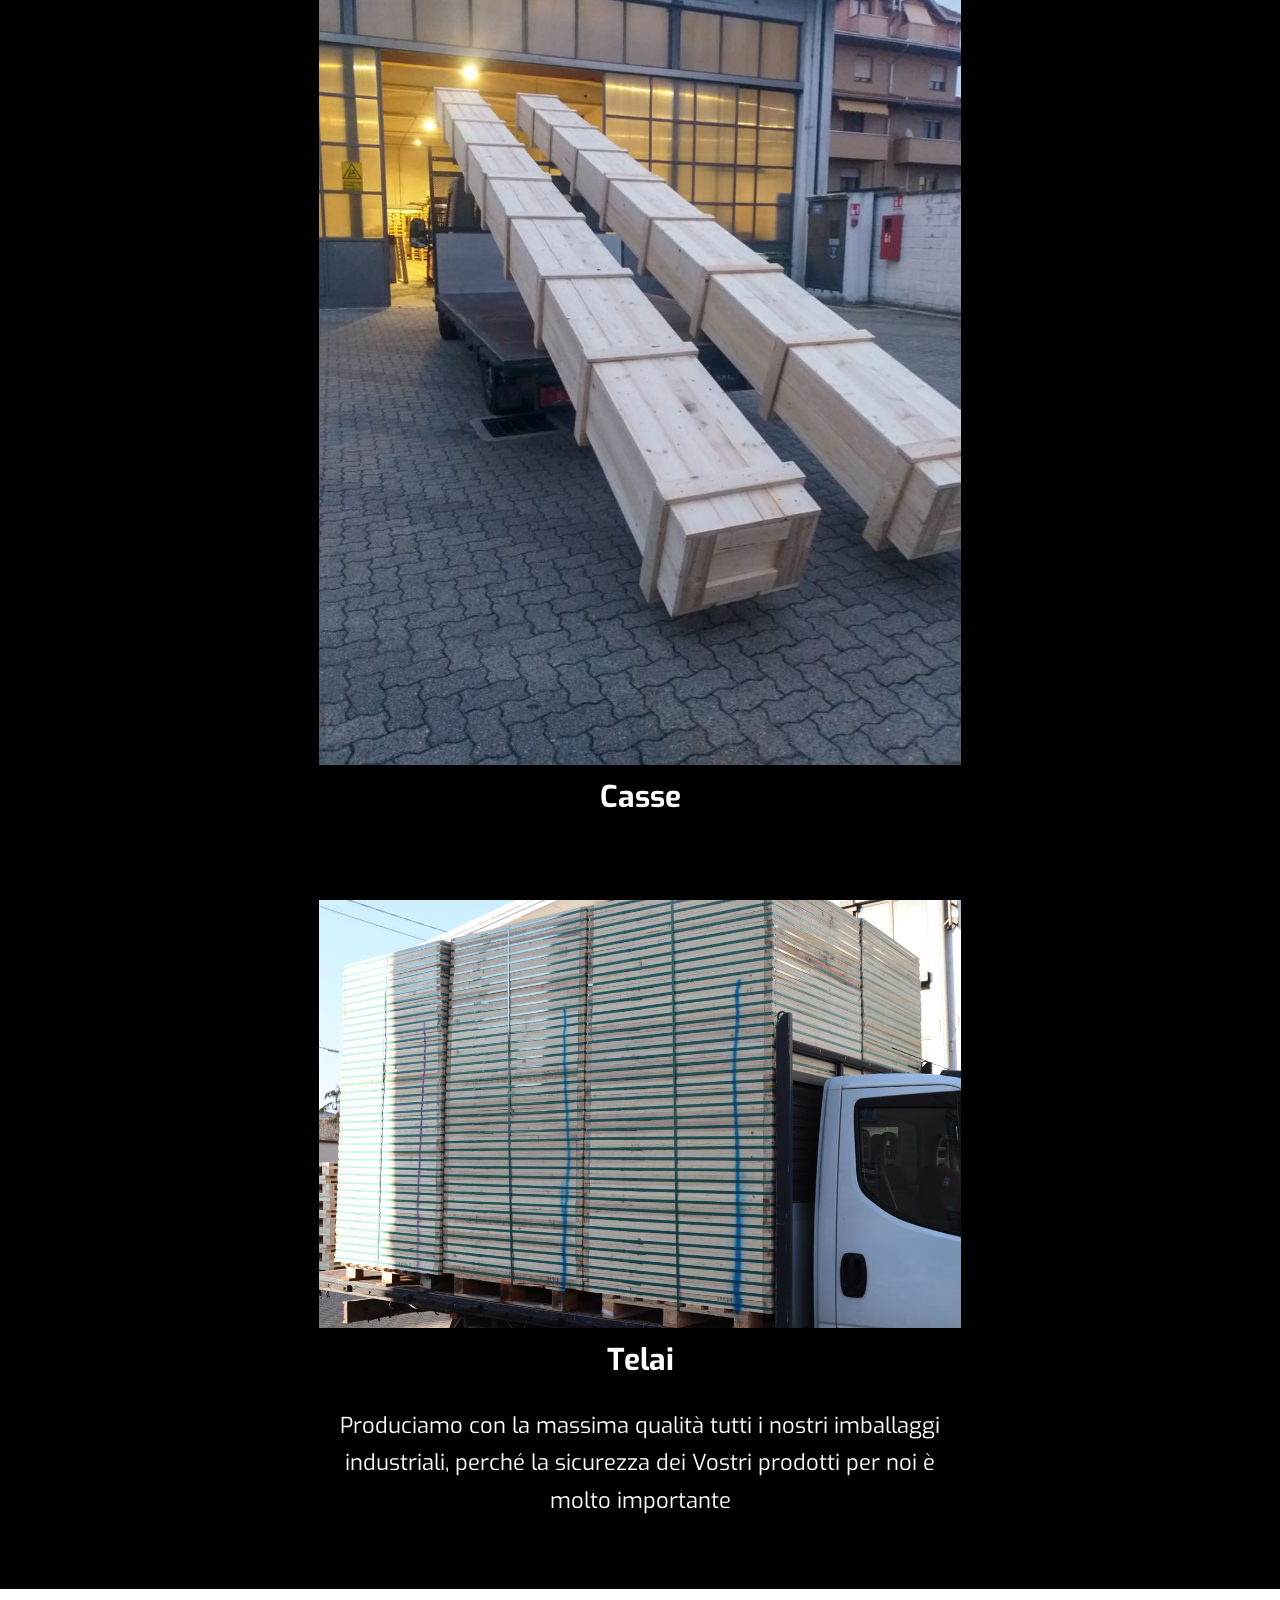
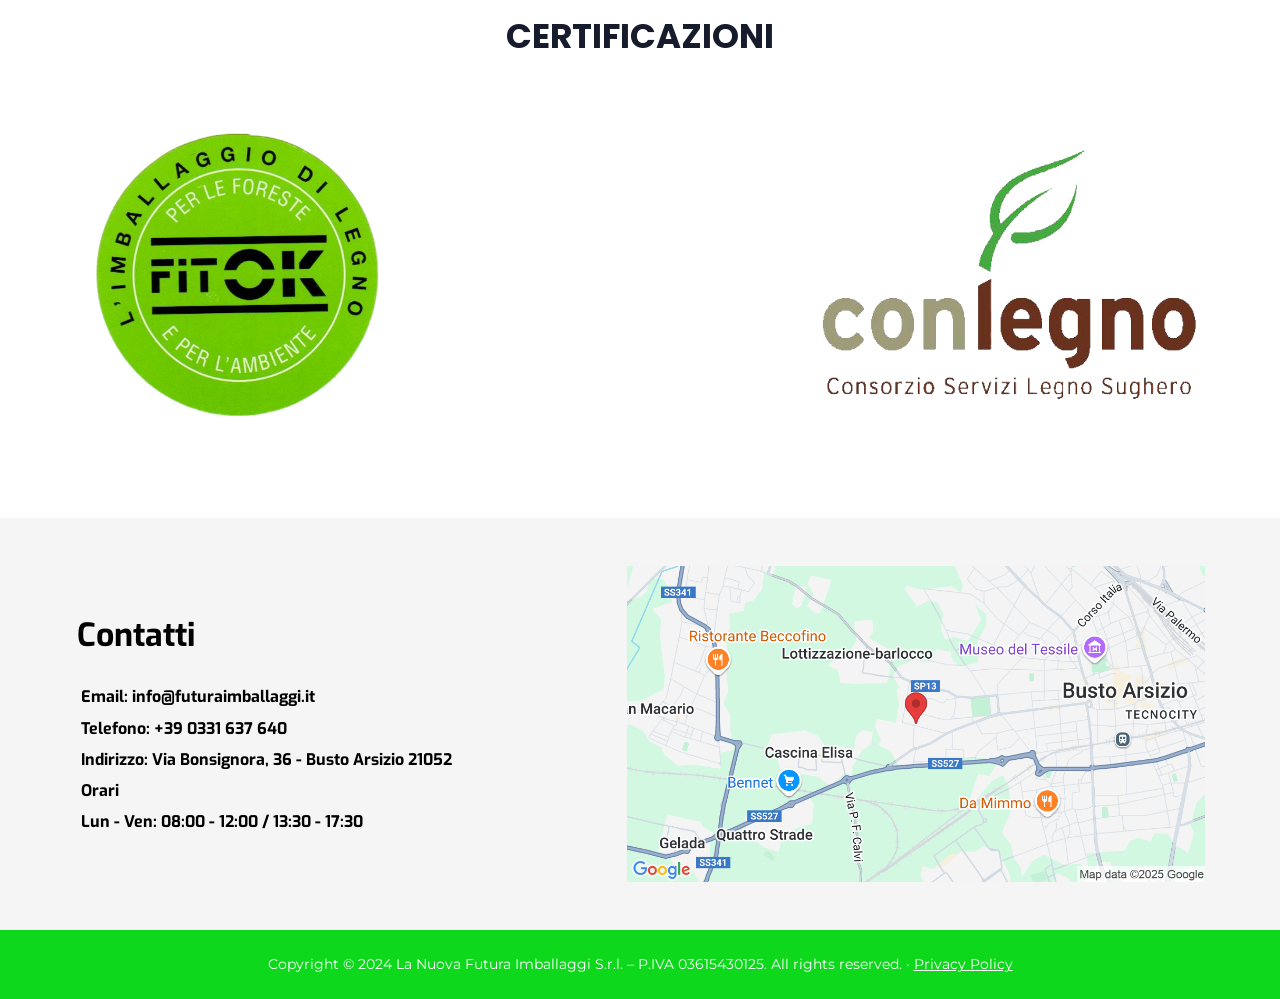
==== commit d9daf60a: "Ragione sociale e P.IVA in footer e privacy Co-Authored-By: Claude Opus 5.5 <noreply@anthropic.com> " ====
--- a/index.html
+++ b/index.html
@@ -78,6 +78,6 @@
     <a class="mappa" href="https://www.google.com/maps/search/?api=1&query=Google&query_place_id=ChIJQ7QGk66LhkcRwhSqW_oewTc" target="_blank" rel="noopener"><img src="assets/mappa-home.png" alt="Via Bonsignora, 36, 21052 Busto Arsizio VA, Italia"></a>
   </div>
 </section>
-<footer class="footer">Copyright © 2024 La Nuova Futura Imballaggi. All rights reserved. · <a href="privacy.html">Privacy Policy</a></footer>
+<footer class="footer">Copyright © 2024 La Nuova Futura Imballaggi S.r.l. – P.IVA 03615430125. All rights reserved. · <a href="privacy.html">Privacy Policy</a></footer>
 </body>
 </html>
